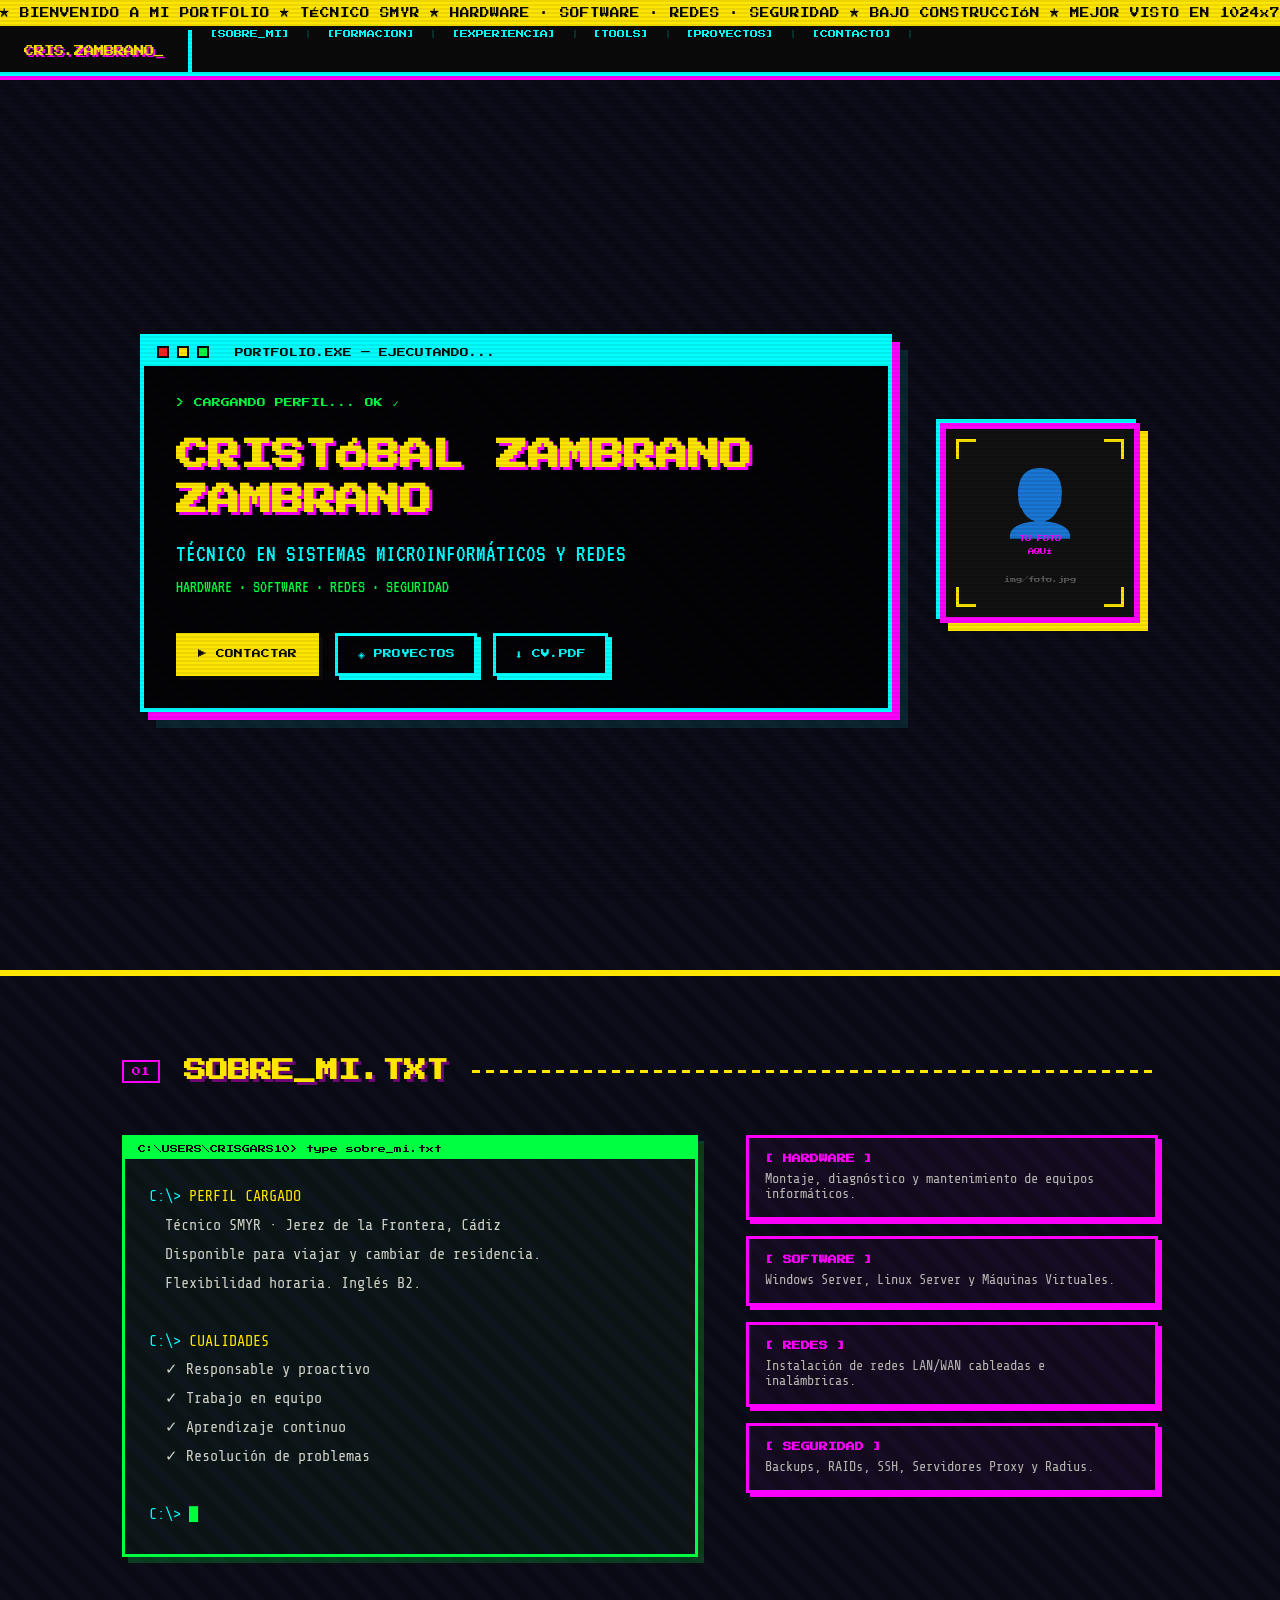
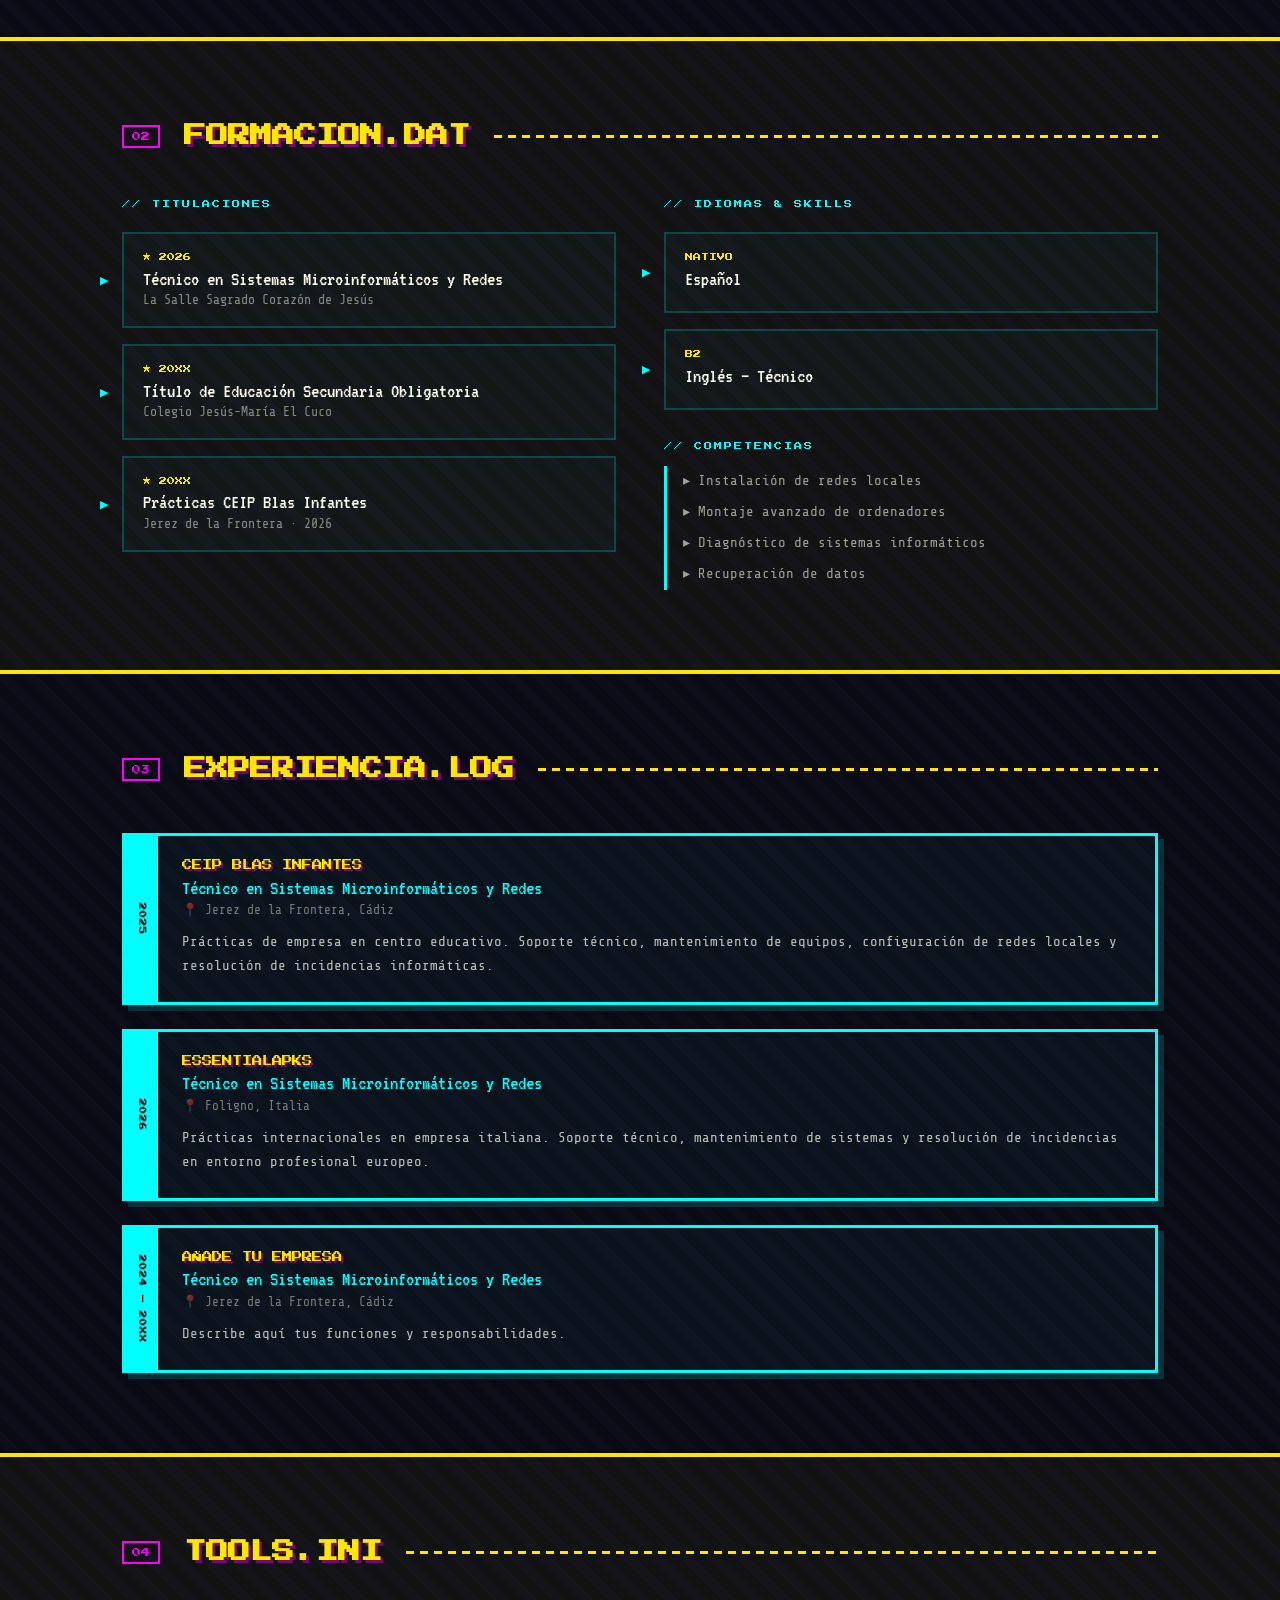
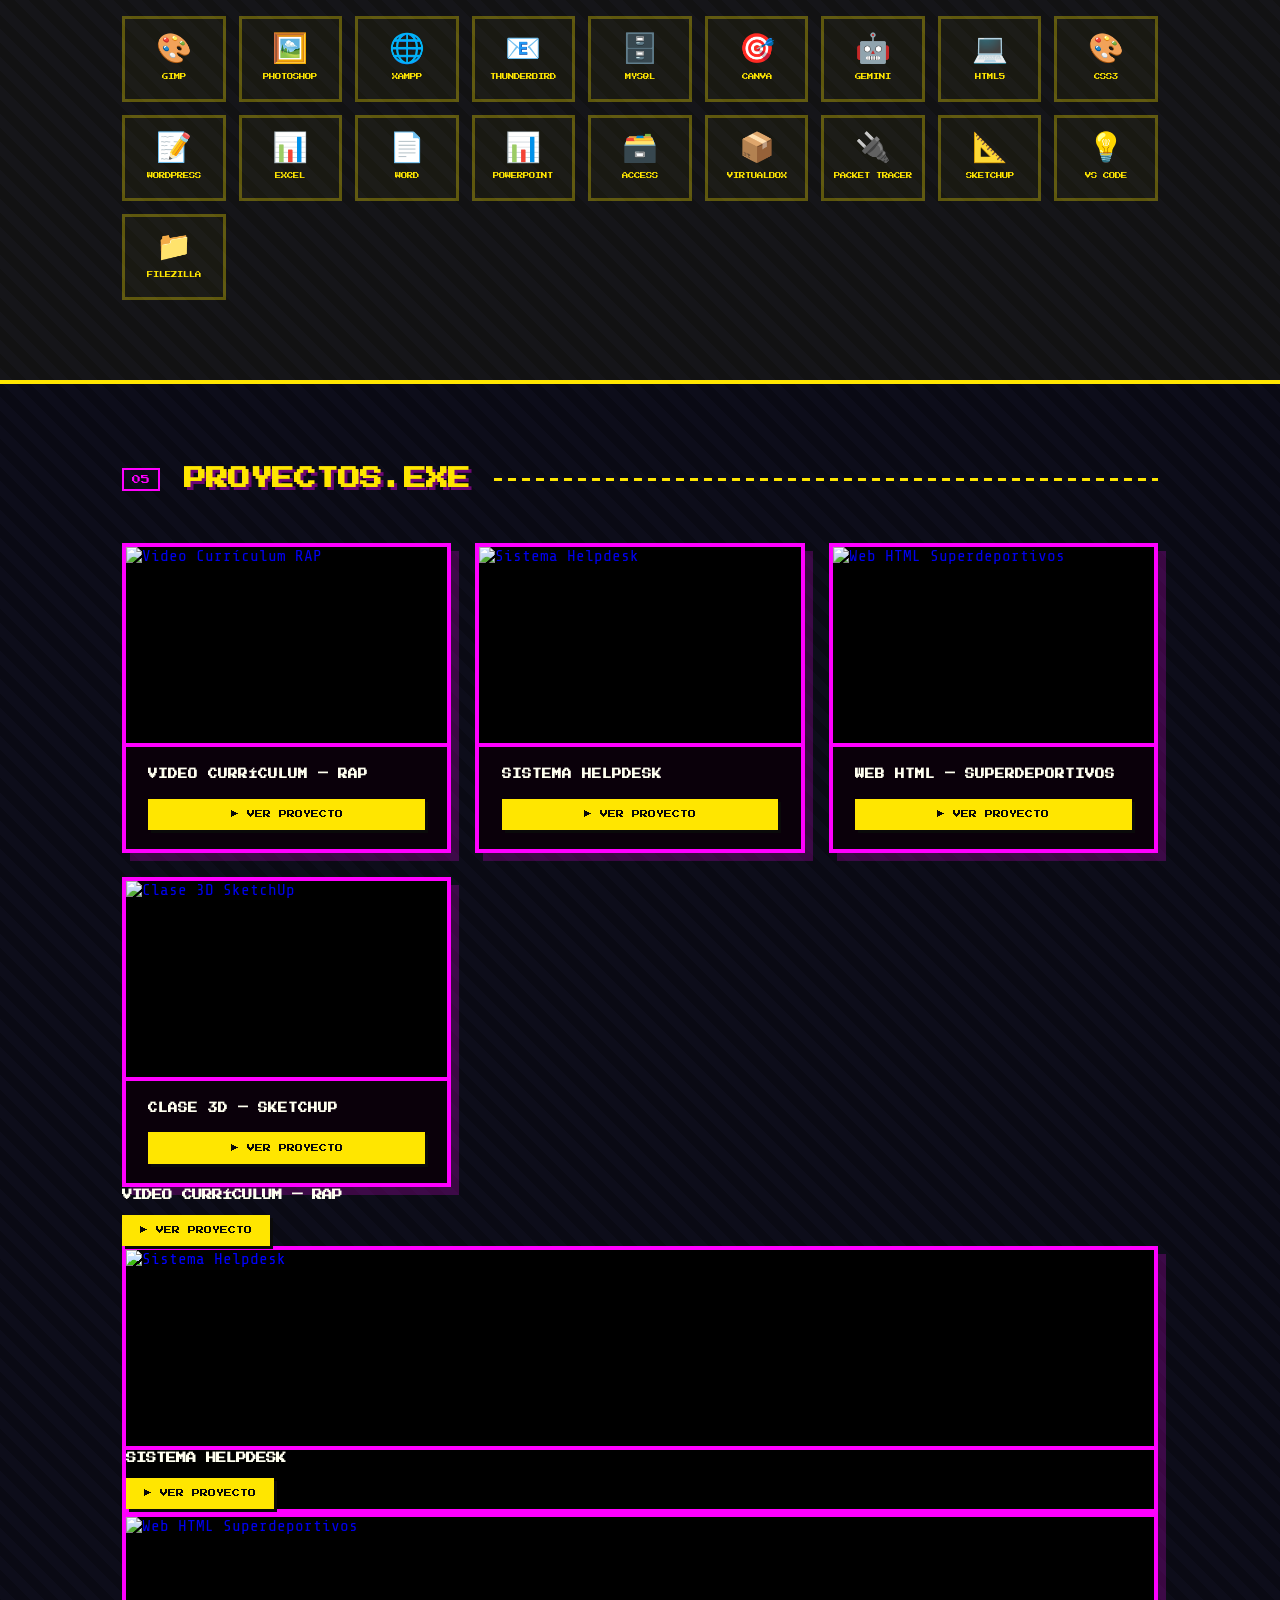
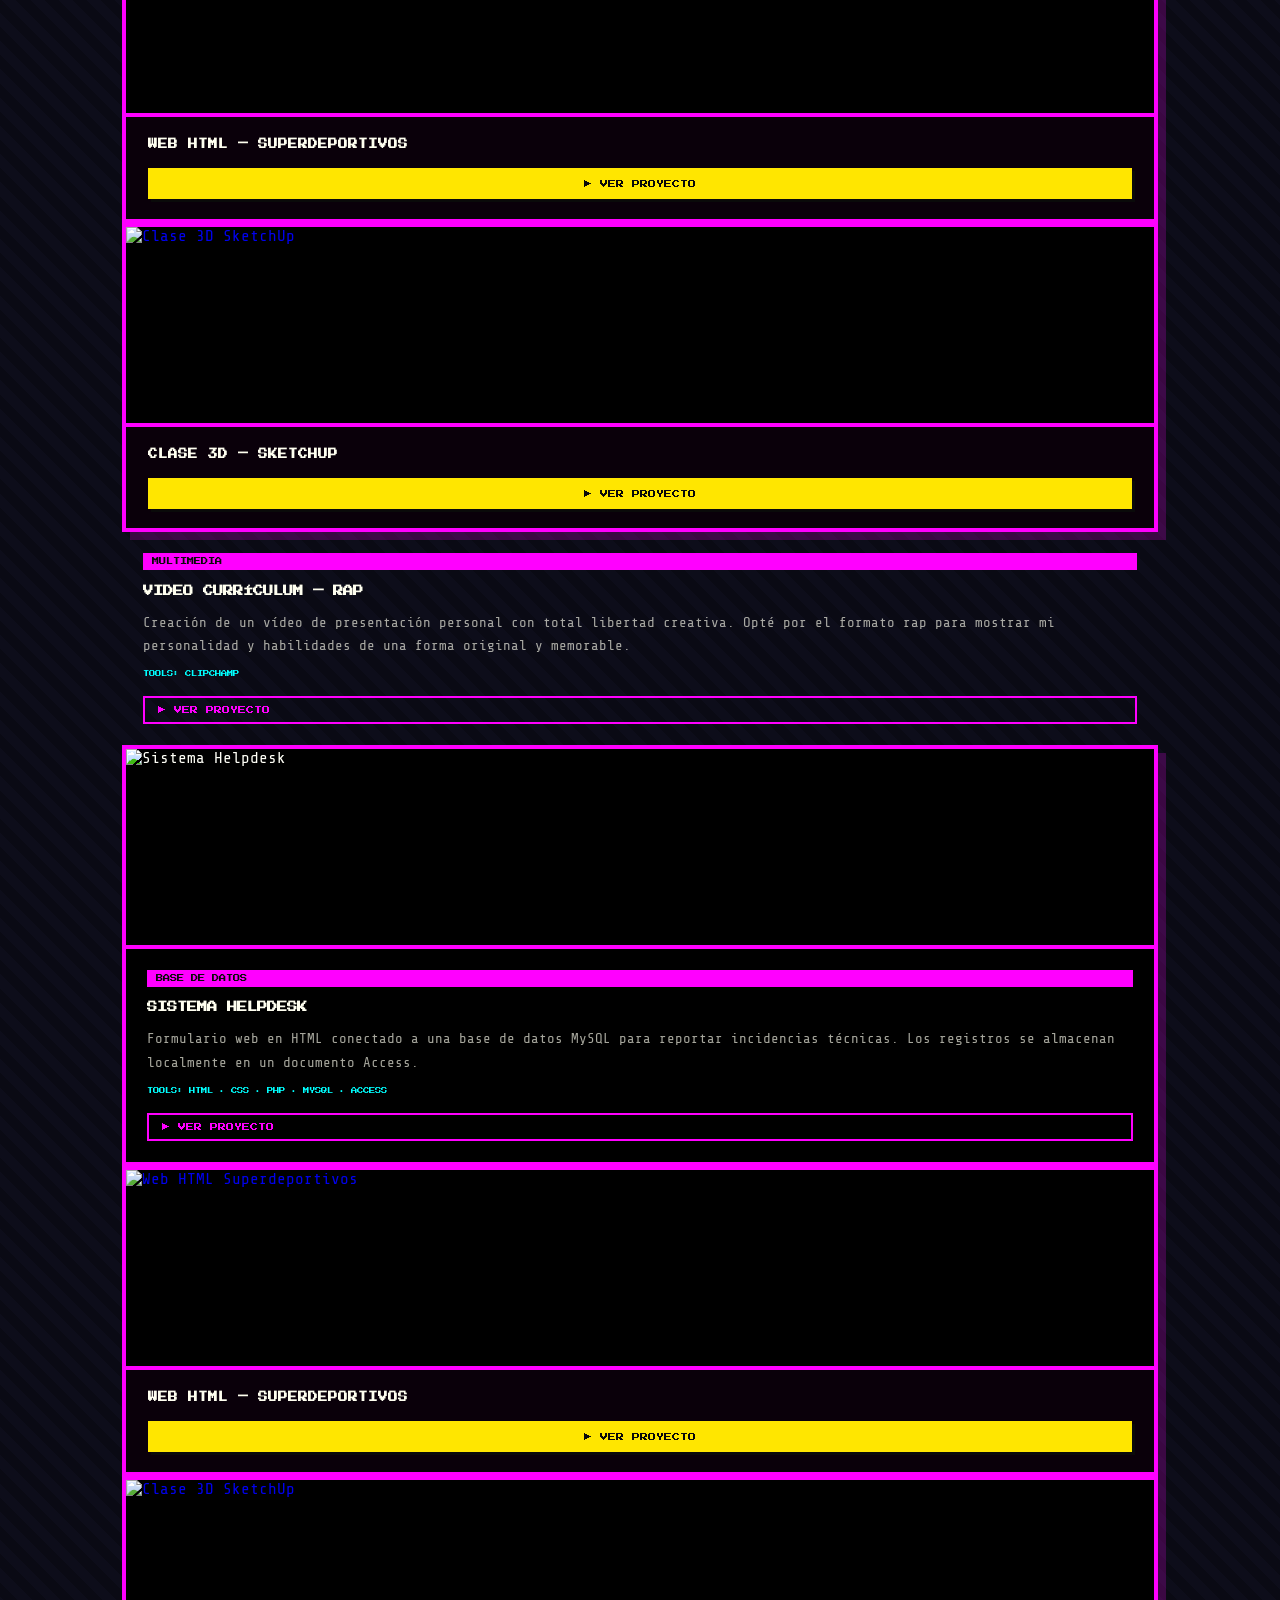
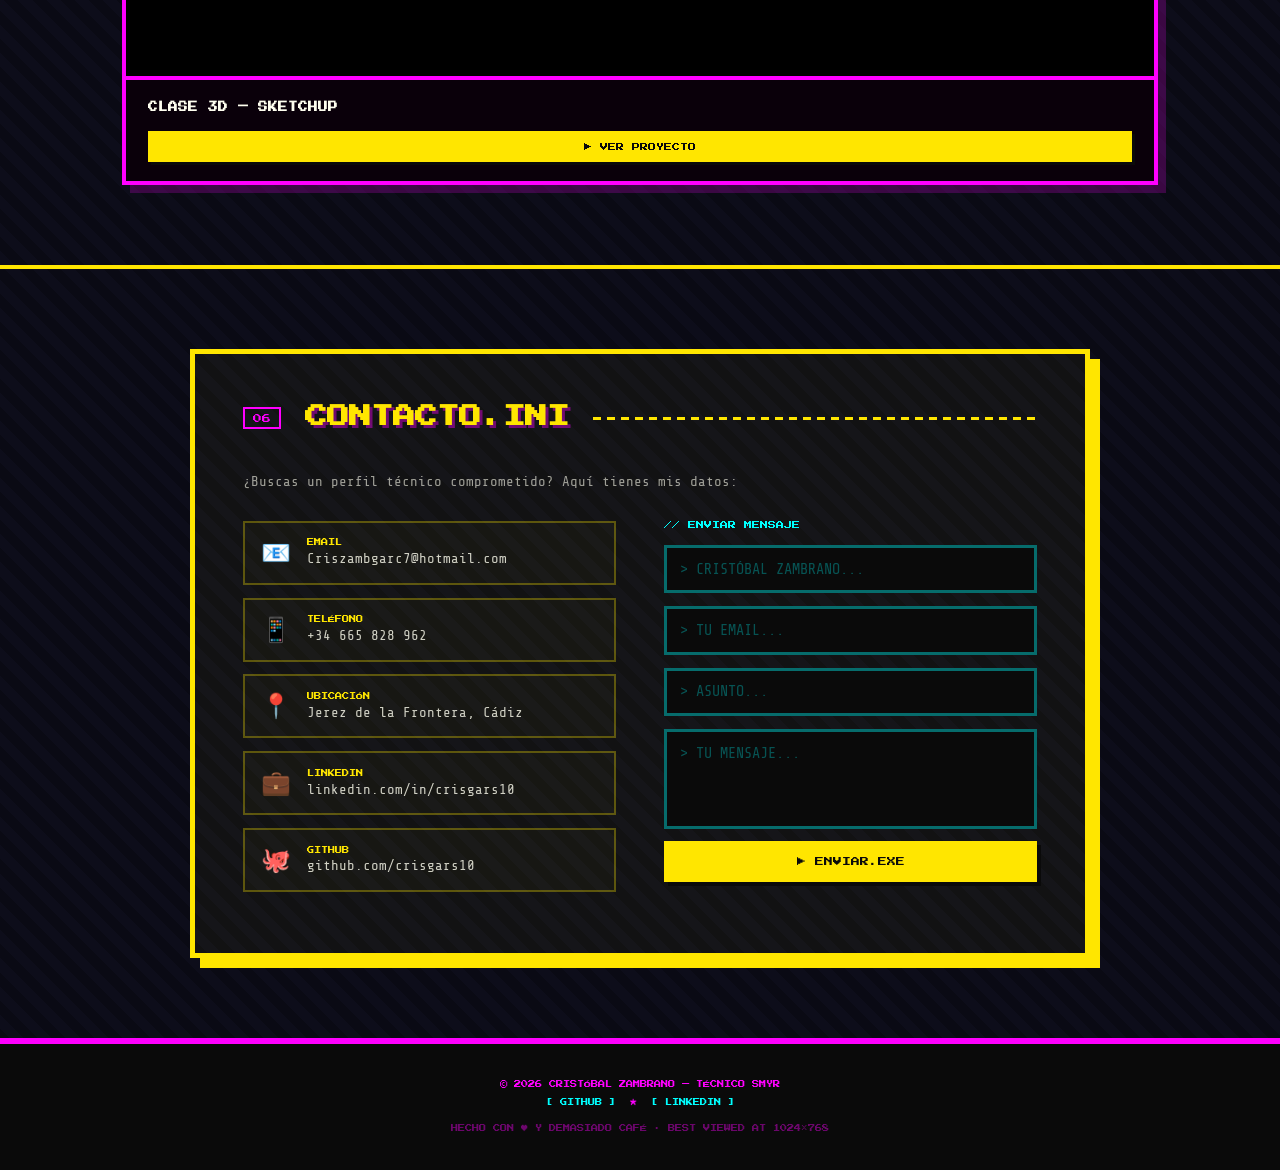
==== index.html @ 09b76170 "Add files via upload" ====
<!DOCTYPE html>
<html lang="es">
<head>
<meta charset="UTF-8">
<meta name="viewport" content="width=device-width, initial-scale=1.0">
<title>CRISTÓBAL ZAMBRANO — SMYR TÉCNICO</title>
<link href="https://fonts.googleapis.com/css2?family=Press+Start+2P&family=VT323&family=Share+Tech+Mono&display=swap" rel="stylesheet">
<link rel="stylesheet" href="style.css">
</head>
<body>

<div class="marquee-bar">
  <span class="marquee-inner">
    ★ BIENVENIDO A MI PORTFOLIO ★ TÉCNICO SMYR ★ HARDWARE · SOFTWARE · REDES · SEGURIDAD ★ BAJO CONSTRUCCIÓN ★ MEJOR VISTO EN 1024x768 ★ NETSCAPE NAVIGATOR 4.0 ★ VISITAS: 001337 ★&nbsp;&nbsp;&nbsp;&nbsp;&nbsp;
  </span>
</div>

<nav>
  <a href="#inicio" class="nav-logo">CRIS.ZAMBRANO_</a>
  <ul class="nav-links">
    <li><a href="#sobre-mi">[SOBRE_MI]</a></li>
    <li><a href="#formacion">[FORMACION]</a></li>
    <li><a href="#experiencia">[EXPERIENCIA]</a></li>
    <li><a href="#herramientas">[TOOLS]</a></li>
    <li><a href="#proyectos">[PROYECTOS]</a></li>
    <li><a href="#contacto">[CONTACTO]</a></li>
  </ul>
</nav>

<div id="inicio">
  <div class="hero-inner">
    <div class="hero-window">
      <div class="window-bar">
        <span class="win-dot red"></span><span class="win-dot yellow"></span><span class="win-dot green"></span>
        &nbsp; PORTFOLIO.EXE — EJECUTANDO...
      </div>
      <div class="window-body">
        <div class="hero-tag">&gt; CARGANDO PERFIL... OK ✓</div>
        <h1 class="hero-name">CRISTÓBAL ZAMBRANO<br>ZAMBRANO</h1>
        <p class="hero-title">TÉCNICO EN SISTEMAS MICROINFORMÁTICOS Y REDES<br><span style="color:var(--green);font-size:1.1rem;">HARDWARE · SOFTWARE · REDES · SEGURIDAD</span></p>
        <div class="hero-btns">
          <a href="#contacto" class="btn btn-yellow">▶ CONTACTAR</a>
          <a href="#proyectos" class="btn btn-cyan">◈ PROYECTOS</a>
          <a href="cv/curri.pdf" class="btn btn-cyan" target="_blank">⬇ CV.PDF</a>
        </div>
      </div>
    </div>
    <div class="hero-avatar">
      <div class="corner tl"></div><div class="corner tr"></div>
      <div class="corner bl"></div><div class="corner br"></div>
      <!-- Reemplaza con: <img src="img/tu-foto.jpg" style="width:100%;height:100%;object-fit:cover;"> -->
      <div class="avatar-pixel">👤</div>
      <div style="font-family:'Press Start 2P',monospace;font-size:0.4rem;color:var(--magenta);text-align:center;line-height:2;">TU FOTO<br>AQUÍ</div>
      <div class="avatar-hint">img/foto.jpg</div>
    </div>
  </div>
</div>

<!-- SOBRE MÍ -->
<section class="section" id="sobre-mi">
  <div class="section-header">
    <span class="section-num">01</span>
    <h2 class="section-title">SOBRE_MI.TXT</h2>
    <div class="section-line"></div>
  </div>
  <div class="sobre-grid">
    <div class="terminal-box">
      <div class="terminal-bar">C:\USERS\CRISGARS10&gt; type sobre_mi.txt</div>
      <div class="terminal-body">
        <span class="prompt">C:\&gt;</span> <span style="color:var(--yellow);">PERFIL CARGADO</span><br>
        <span class="output">Técnico SMYR · Jerez de la Frontera, Cádiz</span><br>
        <span class="output">Disponible para viajar y cambiar de residencia.</span><br>
        <span class="output">Flexibilidad horaria. Inglés B2.</span><br><br>
        <span class="prompt">C:\&gt;</span> <span style="color:var(--yellow);">CUALIDADES</span><br>
        <span class="output">✓ Responsable y proactivo</span><br>
        <span class="output">✓ Trabajo en equipo</span><br>
        <span class="output">✓ Aprendizaje continuo</span><br>
        <span class="output">✓ Resolución de problemas</span><br><br>
        <span class="prompt">C:\&gt;</span> <span class="blink">█</span>
      </div>
    </div>
    <div class="skill-boxes">
      <div class="skill-box"><h4>[ HARDWARE ]</h4><p>Montaje, diagnóstico y mantenimiento de equipos informáticos.</p></div>
      <div class="skill-box"><h4>[ SOFTWARE ]</h4><p>Windows Server, Linux Server y Máquinas Virtuales.</p></div>
      <div class="skill-box"><h4>[ REDES ]</h4><p>Instalación de redes LAN/WAN cableadas e inalámbricas.</p></div>
      <div class="skill-box"><h4>[ SEGURIDAD ]</h4><p>Backups, RAIDs, SSH, Servidores Proxy y Radius.</p></div>
    </div>
  </div>
</section>

<!-- FORMACIÓN -->
<div class="section-full" id="formacion">
  <section class="section">
    <div class="section-header">
      <span class="section-num">02</span>
      <h2 class="section-title">FORMACION.DAT</h2>
      <div class="section-line"></div>
    </div>
    <div class="form-grid">
      <div>
        <div style="font-family:'Press Start 2P',monospace;font-size:0.5rem;color:var(--cyan);margin-bottom:1.5rem;letter-spacing:2px;">// TITULACIONES</div>
        <ul class="retro-list">
          <li><div class="retro-year">★ 2026</div><div class="retro-name">Técnico en Sistemas Microinformáticos y Redes</div><div class="retro-sub">La Salle Sagrado Corazón de Jesús</div></li>
          <li><div class="retro-year">★ 20XX</div><div class="retro-name">Título de Educación Secundaria Obligatoria</div><div class="retro-sub">Colegio Jesús-María El Cuco</div></li>
          <li><div class="retro-year">★ 20XX</div><div class="retro-name">Prácticas CEIP Blas Infantes</div><div class="retro-sub">Jerez de la Frontera · 2026</div></li>
        </ul>
      </div>
      <div>
        <div style="font-family:'Press Start 2P',monospace;font-size:0.5rem;color:var(--cyan);margin-bottom:1.5rem;letter-spacing:2px;">// IDIOMAS & SKILLS</div>
        <ul class="retro-list">
          <li><div class="retro-year">NATIVO</div><div class="retro-name">Español</div></li>
          <li><div class="retro-year">B2</div><div class="retro-name">Inglés — Técnico</div></li>
        </ul>
        <div style="font-family:'Press Start 2P',monospace;font-size:0.5rem;color:var(--cyan);margin:2rem 0 1rem;letter-spacing:2px;">// COMPETENCIAS</div>
        <div style="font-size:0.88rem;color:rgba(255,255,240,0.6);line-height:2.2;border-left:3px solid var(--cyan);padding-left:1rem;">
          ▸ Instalación de redes locales<br>
          ▸ Montaje avanzado de ordenadores<br>
          ▸ Diagnóstico de sistemas informáticos<br>
          ▸ Recuperación de datos
        </div>
      </div>
    </div>
  </section>
</div>

<!-- EXPERIENCIA -->
<section class="section" id="experiencia">
  <div class="section-header">
    <span class="section-num">03</span>
    <h2 class="section-title">EXPERIENCIA.LOG</h2>
    <div class="section-line"></div>
  </div>
  <div class="exp-list">
    <div class="exp-card">
      <div class="exp-date-col">2025</div>
      <div class="exp-body">
        <div class="exp-company">CEIP BLAS INFANTES</div>
        <div class="exp-role">Técnico en Sistemas Microinformáticos y Redes</div>
        <div class="exp-loc">📍 Jerez de la Frontera, Cádiz</div>
        <div class="exp-desc">Prácticas de empresa en centro educativo. Soporte técnico, mantenimiento de equipos, configuración de redes locales y resolución de incidencias informáticas.</div>
      </div>
    </div>
    <div class="exp-card">
      <div class="exp-date-col">2026</div>
      <div class="exp-body">
        <div class="exp-company">ESSENTIALАРKS</div>
        <div class="exp-role">Técnico en Sistemas Microinformáticos y Redes</div>
        <div class="exp-loc">📍 Foligno, Italia</div>
        <div class="exp-desc">Prácticas internacionales en empresa italiana. Soporte técnico, mantenimiento de sistemas y resolución de incidencias en entorno profesional europeo.</div>
      </div>
    </div>
    <div class="exp-card">
      <div class="exp-date-col">2024 — 20XX</div>
      <div class="exp-body">
        <div class="exp-company">AÑADE TU EMPRESA</div>
        <div class="exp-role">Técnico en Sistemas Microinformáticos y Redes</div>
        <div class="exp-loc">📍 Jerez de la Frontera, Cádiz</div>
        <div class="exp-desc">Describe aquí tus funciones y responsabilidades.</div>
      </div>
    </div>
  </div>
</section>

<!-- HERRAMIENTAS -->
<div class="section-full" id="herramientas">
  <section class="section">
    <div class="section-header">
      <span class="section-num">04</span>
      <h2 class="section-title">TOOLS.INI</h2>
      <div class="section-line"></div>
    </div>
    <div class="tools-grid">
      <div class="tool-card"><div class="tool-icon">🎨</div><div class="tool-name">GIMP</div></div>
      <div class="tool-card"><div class="tool-icon">🖼️</div><div class="tool-name">PHOTOSHOP</div></div>
      <div class="tool-card"><div class="tool-icon">🌐</div><div class="tool-name">XAMPP</div></div>
      <div class="tool-card"><div class="tool-icon">📧</div><div class="tool-name">THUNDERBIRD</div></div>
      <div class="tool-card"><div class="tool-icon">🗄️</div><div class="tool-name">MYSQL</div></div>
      <div class="tool-card"><div class="tool-icon">🎯</div><div class="tool-name">CANVA</div></div>
      <div class="tool-card"><div class="tool-icon">🤖</div><div class="tool-name">GEMINI</div></div>
      <div class="tool-card"><div class="tool-icon">💻</div><div class="tool-name">HTML5</div></div>
      <div class="tool-card"><div class="tool-icon">🎨</div><div class="tool-name">CSS3</div></div>
      <div class="tool-card"><div class="tool-icon">📝</div><div class="tool-name">WORDPRESS</div></div>
      <div class="tool-card"><div class="tool-icon">📊</div><div class="tool-name">EXCEL</div></div>
      <div class="tool-card"><div class="tool-icon">📄</div><div class="tool-name">WORD</div></div>
      <div class="tool-card"><div class="tool-icon">📊</div><div class="tool-name">POWERPOINT</div></div>
      <div class="tool-card"><div class="tool-icon">🗃️</div><div class="tool-name">ACCESS</div></div>
      <div class="tool-card"><div class="tool-icon">📦</div><div class="tool-name">VIRTUALBOX</div></div>
      <div class="tool-card"><div class="tool-icon">🔌</div><div class="tool-name">PACKET TRACER</div></div>
      <div class="tool-card"><div class="tool-icon">📐</div><div class="tool-name">SKETCHUP</div></div>
      <div class="tool-card"><div class="tool-icon">💡</div><div class="tool-name">VS CODE</div></div>
      <div class="tool-card"><div class="tool-icon">📁</div><div class="tool-name">FILEZILLA</div></div>
    </div>
  </section>
</div>

<!-- PROYECTOS -->
<section class="section" id="proyectos">
  <div class="section-header">
    <span class="section-num">05</span>
    <h2 class="section-title">PROYECTOS.EXE</h2>
    <div class="section-line"></div>
  </div>
  <div class="projects-grid">

    <!-- PROYECTO 1: VIDEO CURRÍCULUM -->
    <a href="proyectos/videocurriculum.html" class="project-card-link">
      <div class="project-card">
        <div class="project-imgs">
          <img src="img/videocv1.png" alt="Video Currículum RAP">
        </div>
        <div class="project-card-body">
          <h3 class="project-title">VIDEO CURRÍCULUM — RAP</h3>
          <span class="project-link-btn">▶ VER PROYECTO</span>
        </div>
      </div>
    </a>

    <!-- PROYECTO 2: HELPDESK -->
    <a href="proyectos/helpdesk.html" class="project-card-link">
      <div class="project-card">
        <div class="project-imgs">
          <img src="img/helpdesk1.png" alt="Sistema Helpdesk">
        </div>
        <div class="project-card-body">
          <h3 class="project-title">SISTEMA HELPDESK</h3>
          <span class="project-link-btn">▶ VER PROYECTO</span>
        </div>
      </div>
    </a>


    <!-- PROYECTO 3: WEB HTML -->
    <a href="proyectos/web-html.html" class="project-card-link">
      <div class="project-card">
        <div class="project-imgs">
          <img src="img/superdeportivos.png" alt="Web HTML Superdeportivos">
        </div>
        <div class="project-card-body">
          <h3 class="project-title">WEB HTML — SUPERDEPORTIVOS</h3>
          <span class="project-link-btn">▶ VER PROYECTO</span>
        </div>
      </div>
    </a>


    <!-- PROYECTO 4: CLASE 3D -->
    <a href="proyectos/clase3d.html" class="project-card-link">
      <div class="project-card">
        <div class="project-imgs">
          <img src="img/clase3d.png" alt="Clase 3D SketchUp">
        </div>
        <div class="project-card-body">
          <h3 class="project-title">CLASE 3D — SKETCHUP</h3>
          <span class="project-link-btn">▶ VER PROYECTO</span>
        </div>
      </div>
    </a>

    <!-- AÑADE MÁS PROYECTOS COPIANDO UN BLOQUE DE ARRIBA -->

  </div>
        <div class="project-card-overlay">
          <h3 class="project-title">VIDEO CURRÍCULUM — RAP</h3>
          <span class="project-link-btn">▶ VER PROYECTO</span>
        </div>
      </div>
    </a>

    <!-- PROYECTO 2: HELPDESK -->
    <a href="proyectos/helpdesk.html" class="project-card-link">
      <div class="project-card">
        <div class="project-imgs" style="grid-template-columns:1fr;">
          <img src="img/helpdesk1.png" class="project-img" alt="Sistema Helpdesk">
        </div>
        <div class="project-card-overlay">
          <h3 class="project-title">SISTEMA HELPDESK</h3>
          <span class="project-link-btn">▶ VER PROYECTO</span>
        </div>
      </div>
    </a>


    <!-- PROYECTO 3: WEB HTML -->
    <a href="proyectos/web-html.html" class="project-card-link">
      <div class="project-card">
        <div class="project-imgs">
          <img src="img/superdeportivos.png" alt="Web HTML Superdeportivos">
        </div>
        <div class="project-card-body">
          <h3 class="project-title">WEB HTML — SUPERDEPORTIVOS</h3>
          <span class="project-link-btn">▶ VER PROYECTO</span>
        </div>
      </div>
    </a>


    <!-- PROYECTO 4: CLASE 3D -->
    <a href="proyectos/clase3d.html" class="project-card-link">
      <div class="project-card">
        <div class="project-imgs">
          <img src="img/clase3d.png" alt="Clase 3D SketchUp">
        </div>
        <div class="project-card-body">
          <h3 class="project-title">CLASE 3D — SKETCHUP</h3>
          <span class="project-link-btn">▶ VER PROYECTO</span>
        </div>
      </div>
    </a>

    <!-- AÑADE MÁS PROYECTOS COPIANDO UN BLOQUE DE ARRIBA -->

  </div>
      <div class="project-body">
        <span class="project-tag">MULTIMEDIA</span>
        <h3 class="project-title">VIDEO CURRÍCULUM — RAP</h3>
        <p class="project-desc">Creación de un vídeo de presentación personal con total libertad creativa. Opté por el formato rap para mostrar mi personalidad y habilidades de una forma original y memorable.</p>
        <div style="margin-top:0.8rem; font-family:'Press Start 2P',monospace; font-size:0.4rem; color:var(--cyan);">
          TOOLS: CLIPCHAMP
        </div>
        <a href="proyectos/videocurriculum.html" class="project-link">▶ VER PROYECTO</a>
      </div>
    </div>

    <!-- PROYECTO 2: HELPDESK -->
    <div class="project-card">
      <div class="project-imgs" style="grid-template-columns:1fr;">
        <img src="img/helpdesk1.png" class="project-img" alt="Sistema Helpdesk">
      </div>
      <div class="project-body">
        <span class="project-tag">BASE DE DATOS</span>
        <h3 class="project-title">SISTEMA HELPDESK</h3>
        <p class="project-desc">Formulario web en HTML conectado a una base de datos MySQL para reportar incidencias técnicas. Los registros se almacenan localmente en un documento Access.</p>
        <div style="margin-top:0.8rem; font-family:'Press Start 2P',monospace; font-size:0.4rem; color:var(--cyan);">
          TOOLS: HTML · CSS · PHP · MYSQL · ACCESS
        </div>
        <a href="proyectos/helpdesk.html" class="project-link">▶ VER PROYECTO</a>
      </div>
    </div>


    <!-- PROYECTO 3: WEB HTML -->
    <a href="proyectos/web-html.html" class="project-card-link">
      <div class="project-card">
        <div class="project-imgs">
          <img src="img/superdeportivos.png" alt="Web HTML Superdeportivos">
        </div>
        <div class="project-card-body">
          <h3 class="project-title">WEB HTML — SUPERDEPORTIVOS</h3>
          <span class="project-link-btn">▶ VER PROYECTO</span>
        </div>
      </div>
    </a>


    <!-- PROYECTO 4: CLASE 3D -->
    <a href="proyectos/clase3d.html" class="project-card-link">
      <div class="project-card">
        <div class="project-imgs">
          <img src="img/clase3d.png" alt="Clase 3D SketchUp">
        </div>
        <div class="project-card-body">
          <h3 class="project-title">CLASE 3D — SKETCHUP</h3>
          <span class="project-link-btn">▶ VER PROYECTO</span>
        </div>
      </div>
    </a>

    <!-- AÑADE MÁS PROYECTOS COPIANDO UN BLOQUE DE ARRIBA -->

  </div>
</section>

<!-- CONTACTO -->
<div style="padding:5rem 2rem;border-top:4px solid var(--yellow);" id="contacto">
  <div class="contact-section">
    <div class="section-header" style="margin-bottom:2.5rem;">
      <span class="section-num">06</span>
      <h2 class="section-title">CONTACTO.INI</h2>
      <div class="section-line"></div>
    </div>
    <p style="font-size:0.88rem;color:rgba(255,255,240,0.6);margin-bottom:2rem;">¿Buscas un perfil técnico comprometido? Aquí tienes mis datos:</p>
    <div class="contact-grid">
      <div>
        <a href="mailto:Criszambgarc7@hotmail.com" class="contact-item"><span class="contact-icon">📧</span><div><div class="contact-label">EMAIL</div><div class="contact-value">Criszambgarc7@hotmail.com</div></div></a>
        <a href="tel:+34000000000" class="contact-item"><span class="contact-icon">📱</span><div><div class="contact-label">TELÉFONO</div><div class="contact-value">+34 665 828 962</div></div></a>
        <div class="contact-item"><span class="contact-icon">📍</span><div><div class="contact-label">UBICACIÓN</div><div class="contact-value">Jerez de la Frontera, Cádiz</div></div></div>
        <a href="https://linkedin.com/in/crisgars10" class="contact-item" target="_blank"><span class="contact-icon">💼</span><div><div class="contact-label">LINKEDIN</div><div class="contact-value">linkedin.com/in/crisgars10</div></div></a>
        <a href="https://github.com/crisgars10" class="contact-item" target="_blank"><span class="contact-icon">🐙</span><div><div class="contact-label">GITHUB</div><div class="contact-value">github.com/crisgars10</div></div></a>
      </div>
      <div>
        <div style="font-family:'Press Start 2P',monospace;font-size:0.5rem;color:var(--cyan);margin-bottom:1rem;">// ENVIAR MENSAJE</div>
        <div class="retro-form">
          <input type="text" placeholder="> CRISTÓBAL ZAMBRANO...">
          <input type="email" placeholder="> TU EMAIL...">
          <input type="text" placeholder="> ASUNTO...">
          <textarea rows="4" placeholder="> TU MENSAJE..."></textarea>
          <button class="btn btn-yellow" style="width:100%;text-align:center;">▶ ENVIAR.EXE</button>
        </div>
      </div>
    </div>
  </div>
</div>

<footer>
  <p>© 2026 CRISTÓBAL ZAMBRANO — TÉCNICO SMYR</p>
  <p><a href="https://github.com/crisgars10">[ GITHUB ]</a> &nbsp;★&nbsp; <a href="https://linkedin.com/in/crisgars10">[ LINKEDIN ]</a></p>
  <p style="color:rgba(255,0,255,0.4);margin-top:0.5rem;">HECHO CON ♥ Y DEMASIADO CAFÉ · BEST VIEWED AT 1024×768</p>
</footer>

</body>
</html>
---- style.css ----
:root {
    --yellow: #FFE600;
    --cyan: #00FFFF;
    --magenta: #FF00FF;
    --green: #00FF41;
    --red: #FF2020;
    --black: #0a0a0a;
    --white: #FFFFF0;
    --bg: #0a0a0a;
    --tile: repeating-linear-gradient(
      45deg,
      #0d0d1a 0px, #0d0d1a 10px,
      #0a0a14 10px, #0a0a14 20px
    );
  }

  * { box-sizing: border-box; margin: 0; padding: 0; }
  html { scroll-behavior: smooth; }

  body {
    font-family: 'Share Tech Mono', monospace;
    background: var(--bg);
    background-image: var(--tile);
    color: var(--white);
    overflow-x: hidden;
    cursor: crosshair;
  }

  body::before {
    content: '';
    position: fixed; inset: 0; z-index: 9999;
    pointer-events: none;
    background: repeating-linear-gradient(
      0deg, transparent, transparent 2px,
      rgba(0,0,0,0.08) 2px, rgba(0,0,0,0.08) 4px
    );
  }

  /* MARQUEE */
  .marquee-bar {
    background: var(--yellow); color: var(--black);
    font-family: 'Press Start 2P', monospace; font-size: 0.6rem;
    padding: 0.5rem 0; overflow: hidden; white-space: nowrap;
    border-bottom: 4px solid var(--black);
  }
  .marquee-inner { display: inline-block; animation: marquee 20s linear infinite; }
  @keyframes marquee { from { transform: translateX(100vw); } to { transform: translateX(-100%); } }

  /* NAV */
  nav {
    position: sticky; top: 0; z-index: 100;
    background: var(--black);
    border-bottom: 4px solid var(--cyan);
    display: flex; align-items: stretch;
    box-shadow: 0 4px 0 var(--magenta);
  }
  .nav-logo {
    font-family: 'Press Start 2P', monospace; font-size: 0.65rem;
    color: var(--yellow); padding: 1rem 1.5rem;
    border-right: 4px solid var(--cyan);
    text-decoration: none; display: flex; align-items: center;
    text-shadow: 2px 2px var(--magenta); white-space: nowrap;
  }
  .nav-links { display: flex; list-style: none; overflow-x: auto; }
  .nav-links a {
    display: flex; align-items: center;
    padding: 0 1.1rem; color: var(--cyan); text-decoration: none;
    font-family: 'Press Start 2P', monospace; font-size: 0.5rem;
    border-right: 2px solid rgba(0,255,255,0.15);
    transition: background 0.1s, color 0.1s; white-space: nowrap;
  }
  .nav-links a:hover { background: var(--cyan); color: var(--black); }

  /* HERO */
  #inicio {
    min-height: 100vh; display: flex; align-items: center; justify-content: center;
    padding: 4rem 2rem; position: relative; overflow: hidden;
    border-bottom: 6px solid var(--yellow);
  }
  .hero-inner {
    max-width: 1000px; width: 100%;
    display: grid; grid-template-columns: 1fr auto;
    gap: 3rem; align-items: center;
  }
  .hero-window {
    border: 4px solid var(--cyan);
    box-shadow: 8px 8px 0 var(--magenta), 16px 16px 0 rgba(0,255,255,0.1);
    background: rgba(0,0,0,0.7);
  }
  .window-bar {
    background: var(--cyan); color: var(--black);
    font-family: 'Press Start 2P', monospace; font-size: 0.55rem;
    padding: 0.5rem 0.8rem; display: flex; align-items: center; gap: 0.5rem;
  }
  .win-dot { width: 12px; height: 12px; border: 2px solid var(--black); display: inline-block; }
  .win-dot.red { background: var(--red); }
  .win-dot.yellow { background: var(--yellow); }
  .win-dot.green { background: var(--green); }
  .window-body { padding: 2rem; }
  .blink { animation: blink 1s step-end infinite; }
  @keyframes blink { 50% { opacity: 0; } }

  .hero-tag { font-family: 'Press Start 2P', monospace; font-size: 0.55rem; color: var(--green); margin-bottom: 1.5rem; }
  .hero-name {
    font-family: 'Press Start 2P', monospace;
    font-size: clamp(1.2rem, 3vw, 2rem); line-height: 1.4;
    color: var(--yellow); text-shadow: 3px 3px var(--magenta);
    margin-bottom: 1rem;
  }
  .hero-title { font-family: 'VT323', monospace; font-size: 1.5rem; color: var(--cyan); margin-bottom: 2rem; line-height: 1.3; }
  .hero-btns { display: flex; gap: 1rem; flex-wrap: wrap; }

  .btn {
    font-family: 'Press Start 2P', monospace; font-size: 0.55rem;
    padding: 0.8rem 1.2rem; border: 3px solid; cursor: pointer;
    text-decoration: none; display: inline-block;
    transition: transform 0.1s, box-shadow 0.1s; text-transform: uppercase;
  }
  .btn:active { transform: translate(3px,3px); box-shadow: none !important; }
  .btn-yellow {
    background: var(--yellow); color: var(--black); border-color: var(--yellow);
    box-shadow: 4px 4px 0 var(--black);
  }
  .btn-yellow:hover { box-shadow: 6px 6px 0 var(--black); transform: translate(-2px,-2px); }
  .btn-cyan {
    background: transparent; color: var(--cyan); border-color: var(--cyan);
    box-shadow: 4px 4px 0 var(--cyan);
  }
  .btn-cyan:hover { box-shadow: 6px 6px 0 var(--cyan); transform: translate(-2px,-2px); }

  .hero-avatar {
    width: 200px; height: 200px;
    border: 6px solid var(--magenta);
    box-shadow: 8px 8px 0 var(--yellow), -4px -4px 0 var(--cyan);
    background: #111;
    display: flex; align-items: center; justify-content: center;
    flex-direction: column; gap: 0.5rem;
    font-family: 'Press Start 2P', monospace; font-size: 0.5rem;
    color: var(--magenta); text-align: center; line-height: 1.6;
    flex-shrink: 0; position: relative; overflow: hidden;
  }
  .avatar-pixel { font-size: 4rem; line-height: 1; }
  .avatar-hint { font-size: 0.4rem; color: rgba(255,255,255,0.3); margin-top: 0.5rem; }
  .corner { position: absolute; width: 20px; height: 20px; border-color: var(--yellow); border-style: solid; }
  .corner.tl { top: 10px; left: 10px; border-width: 3px 0 0 3px; }
  .corner.tr { top: 10px; right: 10px; border-width: 3px 3px 0 0; }
  .corner.bl { bottom: 10px; left: 10px; border-width: 0 0 3px 3px; }
  .corner.br { bottom: 10px; right: 10px; border-width: 0 3px 3px 0; }

  /* SECCIONES */
  .section { padding: 5rem 2rem; max-width: 1100px; margin: 0 auto; }
  .section-full { padding: 5rem 0; border-top: 4px solid var(--yellow); border-bottom: 4px solid var(--yellow); background: rgba(255,230,0,0.03); }
  .section-full .section { padding-top: 0; padding-bottom: 0; }

  .section-header { display: flex; align-items: center; gap: 1.5rem; margin-bottom: 3rem; }
  .section-num { font-family: 'Press Start 2P', monospace; font-size: 0.55rem; color: var(--magenta); border: 2px solid var(--magenta); padding: 0.3rem 0.5rem; white-space: nowrap; }
  .section-title { font-family: 'Press Start 2P', monospace; font-size: clamp(0.9rem, 2.5vw, 1.4rem); color: var(--yellow); text-shadow: 3px 3px 0 rgba(255,0,255,0.4); line-height: 1.4; }
  .section-line { flex: 1; height: 3px; background: repeating-linear-gradient(90deg, var(--yellow) 0, var(--yellow) 8px, transparent 8px, transparent 14px); }

  /* SOBRE MÍ */
  .sobre-grid { display: grid; grid-template-columns: 1.4fr 1fr; gap: 3rem; }
  .terminal-box { border: 3px solid var(--green); background: rgba(0,255,65,0.04); box-shadow: 6px 6px 0 rgba(0,255,65,0.2); }
  .terminal-bar { background: var(--green); color: var(--black); font-family: 'Press Start 2P', monospace; font-size: 0.5rem; padding: 0.4rem 0.8rem; }
  .terminal-body { padding: 1.5rem; font-family: 'Share Tech Mono', monospace; font-size: 0.95rem; color: var(--green); line-height: 1.9; }
  .terminal-body .prompt { color: var(--cyan); }
  .terminal-body .output { color: rgba(255,255,240,0.8); margin-left: 1rem; }

  .skill-boxes { display: flex; flex-direction: column; gap: 1rem; }
  .skill-box { border: 3px solid var(--magenta); padding: 1rem; box-shadow: 4px 4px 0 var(--magenta); background: rgba(255,0,255,0.04); transition: transform 0.1s; }
  .skill-box:hover { transform: translate(-3px,-3px); }
  .skill-box h4 { font-family: 'Press Start 2P', monospace; font-size: 0.55rem; color: var(--magenta); margin-bottom: 0.5rem; }
  .skill-box p { font-size: 0.85rem; color: rgba(255,255,240,0.7); }

  /* FORMACIÓN */
  .form-grid { display: grid; grid-template-columns: 1fr 1fr; gap: 3rem; }
  .retro-list { list-style: none; }
  .retro-list li { border: 2px solid rgba(0,255,255,0.2); padding: 1.2rem; margin-bottom: 1rem; position: relative; background: rgba(0,255,255,0.02); transition: border-color 0.2s; }
  .retro-list li:hover { border-color: var(--cyan); }
  .retro-list li::before { content: '▶'; position: absolute; left: -1.5rem; top: 50%; transform: translateY(-50%); color: var(--cyan); font-size: 0.7rem; }
  .retro-year { font-family: 'Press Start 2P', monospace; font-size: 0.5rem; color: var(--yellow); margin-bottom: 0.4rem; }
  .retro-name { font-family: 'VT323', monospace; font-size: 1.3rem; color: var(--white); margin-bottom: 0.2rem; }
  .retro-sub { font-size: 0.82rem; color: rgba(255,255,240,0.5); }

  /* EXPERIENCIA */
  .exp-list { display: flex; flex-direction: column; gap: 1.5rem; }
  .exp-card { border: 3px solid var(--cyan); background: rgba(0,255,255,0.03); box-shadow: 6px 6px 0 rgba(0,255,255,0.15); display: grid; grid-template-columns: auto 1fr; transition: transform 0.1s; }
  .exp-card:hover { transform: translate(-4px,-4px); box-shadow: 10px 10px 0 rgba(0,255,255,0.15); }
  .exp-date-col { background: var(--cyan); color: var(--black); padding: 1.2rem 0.8rem; writing-mode: vertical-rl; font-family: 'Press Start 2P', monospace; font-size: 0.45rem; font-weight: bold; display: flex; align-items: center; justify-content: center; letter-spacing: 1px; }
  .exp-body { padding: 1.5rem; }
  .exp-company { font-family: 'Press Start 2P', monospace; font-size: 0.65rem; color: var(--yellow); margin-bottom: 0.4rem; text-shadow: 2px 2px 0 rgba(255,0,255,0.4); }
  .exp-role { font-family: 'VT323', monospace; font-size: 1.3rem; color: var(--cyan); margin-bottom: 0.3rem; }
  .exp-loc { font-size: 0.8rem; color: rgba(255,255,240,0.45); margin-bottom: 0.8rem; }
  .exp-desc { font-size: 0.88rem; color: rgba(255,255,240,0.75); line-height: 1.7; }

  /* HERRAMIENTAS */
  .tools-grid { display: grid; grid-template-columns: repeat(auto-fill, minmax(100px, 1fr)); gap: 0.8rem; }
  .tool-card { border: 3px solid rgba(255,230,0,0.3); padding: 1rem 0.5rem; display: flex; flex-direction: column; align-items: center; gap: 0.6rem; text-align: center; background: rgba(255,230,0,0.03); transition: all 0.1s; cursor: default; }
  .tool-card:hover { border-color: var(--yellow); background: rgba(255,230,0,0.08); transform: translate(-2px,-2px); box-shadow: 4px 4px 0 var(--yellow); }
  .tool-icon { font-size: 1.8rem; line-height: 1; }
  .tool-name { font-family: 'Press Start 2P', monospace; font-size: 0.4rem; color: var(--yellow); line-height: 1.5; }

  /* PROYECTOS */
  .projects-grid { display: grid; grid-template-columns: repeat(auto-fill, minmax(300px, 1fr)); gap: 1.5rem; }
  .project-card { border: 4px solid var(--magenta); background: rgba(255,0,255,0.03); box-shadow: 8px 8px 0 rgba(255,0,255,0.2); display: flex; flex-direction: column; transition: all 0.15s; }
  .project-card:hover { transform: translate(-5px,-5px); box-shadow: 13px 13px 0 rgba(255,0,255,0.25); }
  .project-imgs { display: grid; grid-template-columns: 1fr 1fr; height: 140px; border-bottom: 4px solid var(--magenta); overflow: hidden; }
  .project-img { width: 100%; height: 100%; object-fit: cover; image-rendering: pixelated; filter: saturate(1.3) contrast(1.1); transition: transform 0.3s; }
  .project-card:hover .project-img { transform: scale(1.08); }
  .project-img-placeholder { width: 100%; height: 100%; background: repeating-linear-gradient(-45deg, #1a001a 0, #1a001a 10px, #200020 10px, #200020 20px); display: flex; align-items: center; justify-content: center; font-size: 2.5rem; border-right: 2px solid var(--magenta); }
  .project-img-placeholder:last-child { border-right: none; }
  .project-body { padding: 1.3rem; flex: 1; display: flex; flex-direction: column; }
  .project-tag { font-family: 'Press Start 2P', monospace; font-size: 0.45rem; background: var(--magenta); color: var(--black); display: inline-block; padding: 0.3rem 0.6rem; margin-bottom: 0.8rem; }
  .project-title { font-family: 'Press Start 2P', monospace; font-size: 0.65rem; color: var(--white); margin-bottom: 0.7rem; line-height: 1.6; }
  .project-desc { font-size: 0.88rem; color: rgba(255,255,240,0.65); line-height: 1.7; flex: 1; }
  .project-link { display: inline-flex; align-items: center; gap: 0.5rem; margin-top: 1.2rem; font-family: 'Press Start 2P', monospace; font-size: 0.5rem; color: var(--magenta); text-decoration: none; border: 2px solid var(--magenta); padding: 0.5rem 0.8rem; transition: all 0.1s; }
  .project-link:hover { background: var(--magenta); color: var(--black); }

  /* CONTACTO */
  .contact-section { border: 5px solid var(--yellow); background: rgba(255,230,0,0.03); box-shadow: 10px 10px 0 var(--yellow); padding: 3rem; max-width: 900px; margin: 0 auto; }
  .contact-grid { display: grid; grid-template-columns: 1fr 1fr; gap: 3rem; }
  .contact-item { display: flex; align-items: center; gap: 1rem; border: 2px solid rgba(255,230,0,0.3); padding: 1rem; margin-bottom: 0.8rem; text-decoration: none; color: var(--white); transition: all 0.1s; background: rgba(255,230,0,0.02); }
  .contact-item:hover { border-color: var(--yellow); background: rgba(255,230,0,0.06); transform: translate(-3px,-3px); box-shadow: 5px 5px 0 rgba(255,230,0,0.3); }
  .contact-icon { font-size: 1.5rem; flex-shrink: 0; }
  .contact-label { font-family: 'Press Start 2P', monospace; font-size: 0.45rem; color: var(--yellow); margin-bottom: 0.3rem; }
  .contact-value { font-size: 0.88rem; color: rgba(255,255,240,0.8); }

  .retro-form { display: flex; flex-direction: column; gap: 0.8rem; }
  .retro-form input, .retro-form textarea { width: 100%; background: var(--black); border: 3px solid rgba(0,255,255,0.4); color: var(--cyan); font-family: 'Share Tech Mono', monospace; font-size: 0.95rem; padding: 0.8rem; outline: none; resize: none; transition: border-color 0.2s; }
  .retro-form input:focus, .retro-form textarea:focus { border-color: var(--cyan); }
  .retro-form input::placeholder, .retro-form textarea::placeholder { color: rgba(0,255,255,0.3); }

  /* FOOTER */
  footer { text-align: center; padding: 2rem; border-top: 6px solid var(--magenta); background: var(--black); font-family: 'Press Start 2P', monospace; font-size: 0.45rem; color: var(--magenta); line-height: 2.5; }
  footer a { color: var(--cyan); text-decoration: none; }
  footer a:hover { color: var(--yellow); }

  @media (max-width: 800px) {
    .hero-inner, .sobre-grid, .form-grid, .contact-grid { grid-template-columns: 1fr; }
    .hero-avatar { width: 140px; height: 140px; align-self: center; }
    .exp-card { grid-template-columns: 1fr; }
    .exp-date-col { writing-mode: horizontal-tb; padding: 0.6rem 1rem; }
    .nav-logo { font-size: 0.5rem; }
    .section { padding: 3rem 1.2rem; }
    .contact-section { padding: 2rem 1.2rem; box-shadow: 5px 5px 0 var(--yellow); }
  }
  /* ── TARJETAS PROYECTO ESTILO RAYMOND ── */
  .project-card-link {
    text-decoration: none; display: block;
  }
  .project-card {
    border: 4px solid var(--magenta);
    background: #000;
    box-shadow: 8px 8px 0 rgba(255,0,255,0.2);
    transition: all 0.2s;
    display: flex; flex-direction: column;
  }
  .project-card:hover {
    transform: translate(-4px,-4px);
    box-shadow: 12px 12px 0 rgba(255,0,255,0.3);
  }
  .project-card .project-imgs {
    height: 200px; border-bottom: 4px solid var(--magenta);
    overflow: hidden; position: relative;
  }
  .project-card .project-imgs img {
    position: absolute; top: 0; left: 0;
    width: 100%; height: 100%;
    object-fit: cover; object-position: center top;
    display: block;
  }
  .project-card-body {
    padding: 1.2rem 1.4rem;
    display: flex; flex-direction: column; gap: 1rem;
    background: rgba(255,0,255,0.04);
  }
  .project-card-body .project-title {
    font-family: 'Press Start 2P', monospace;
    font-size: 0.6rem; color: var(--white);
    line-height: 1.7; margin: 0;
  }
  .project-link-btn {
    display: inline-block;
    font-family: 'Press Start 2P', monospace;
    font-size: 0.5rem; color: var(--black);
    background: var(--yellow);
    border: 2px solid var(--yellow);
    padding: 0.6rem 1rem;
    box-shadow: 3px 3px 0 var(--black);
    text-align: center;
    transition: all 0.15s;
  }
  .project-card:hover .project-link-btn {
    box-shadow: 5px 5px 0 var(--black);
    transform: translate(-2px,-2px);
  }
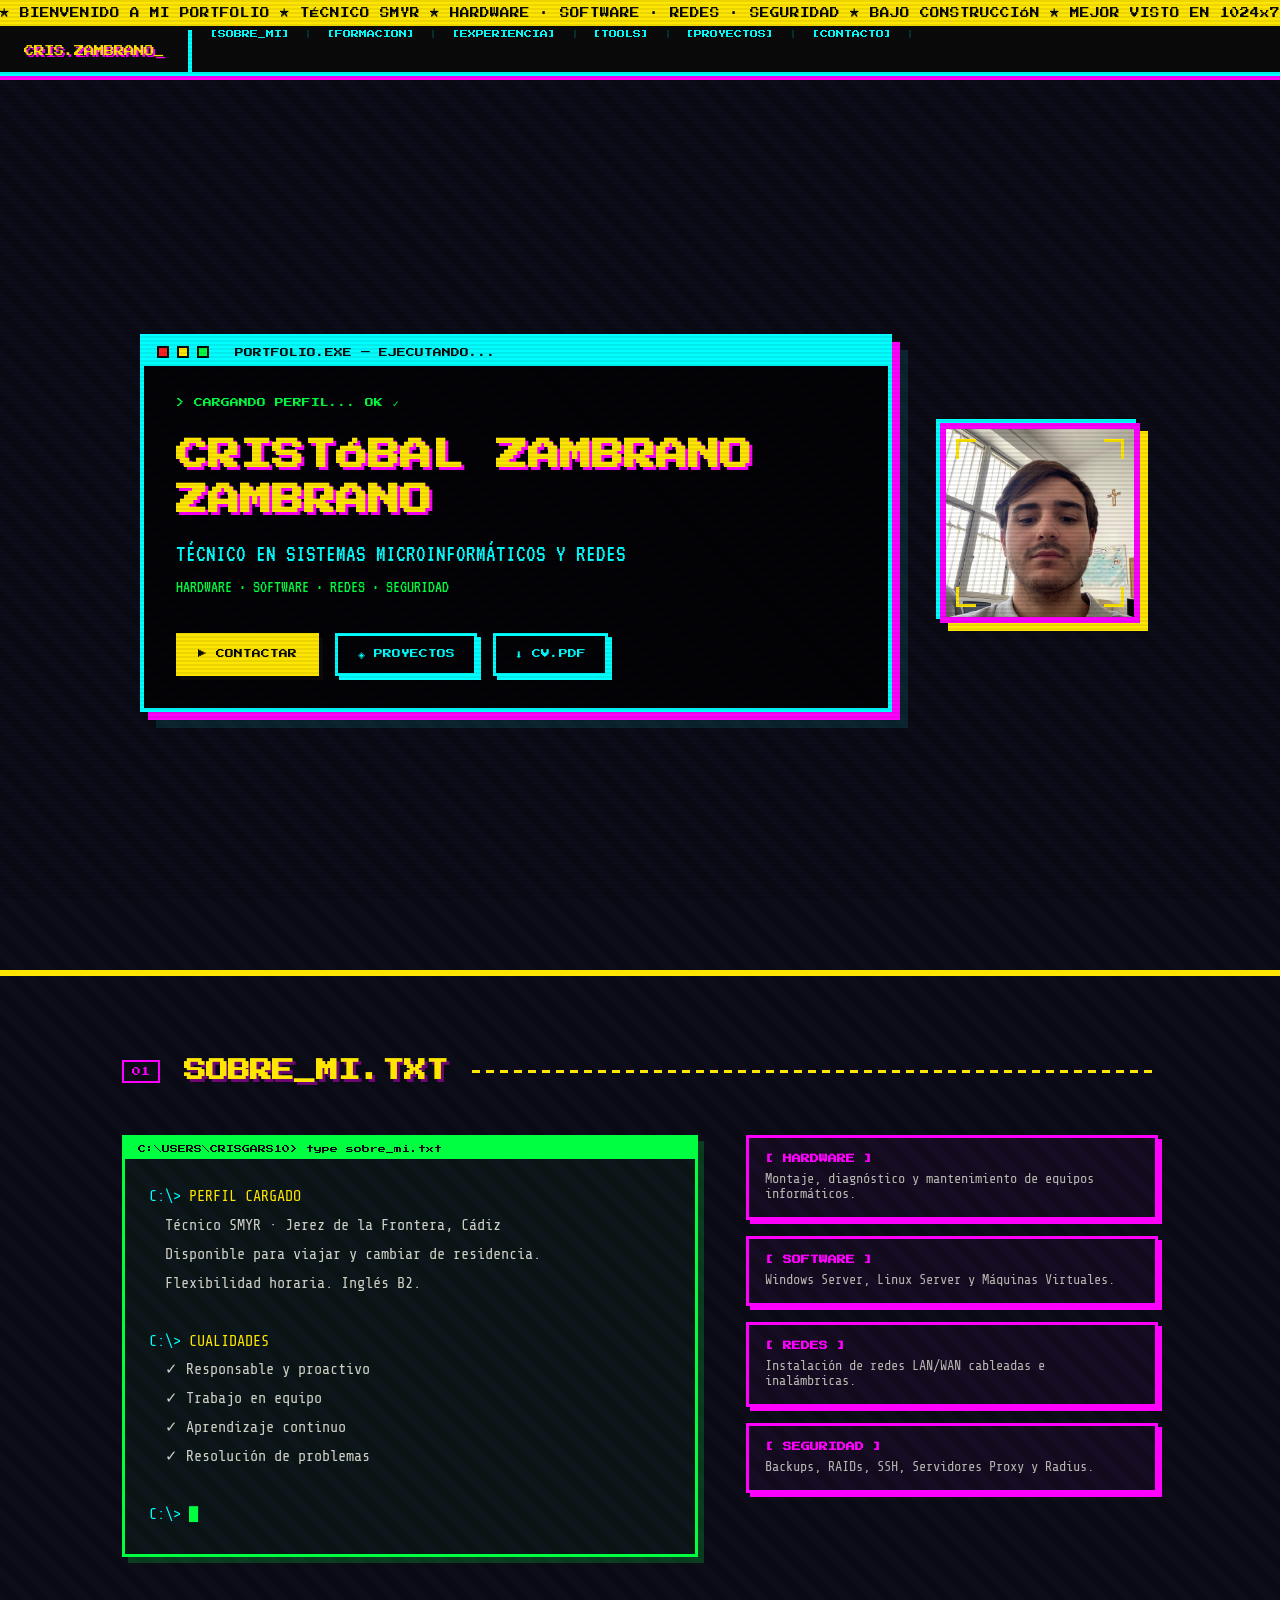
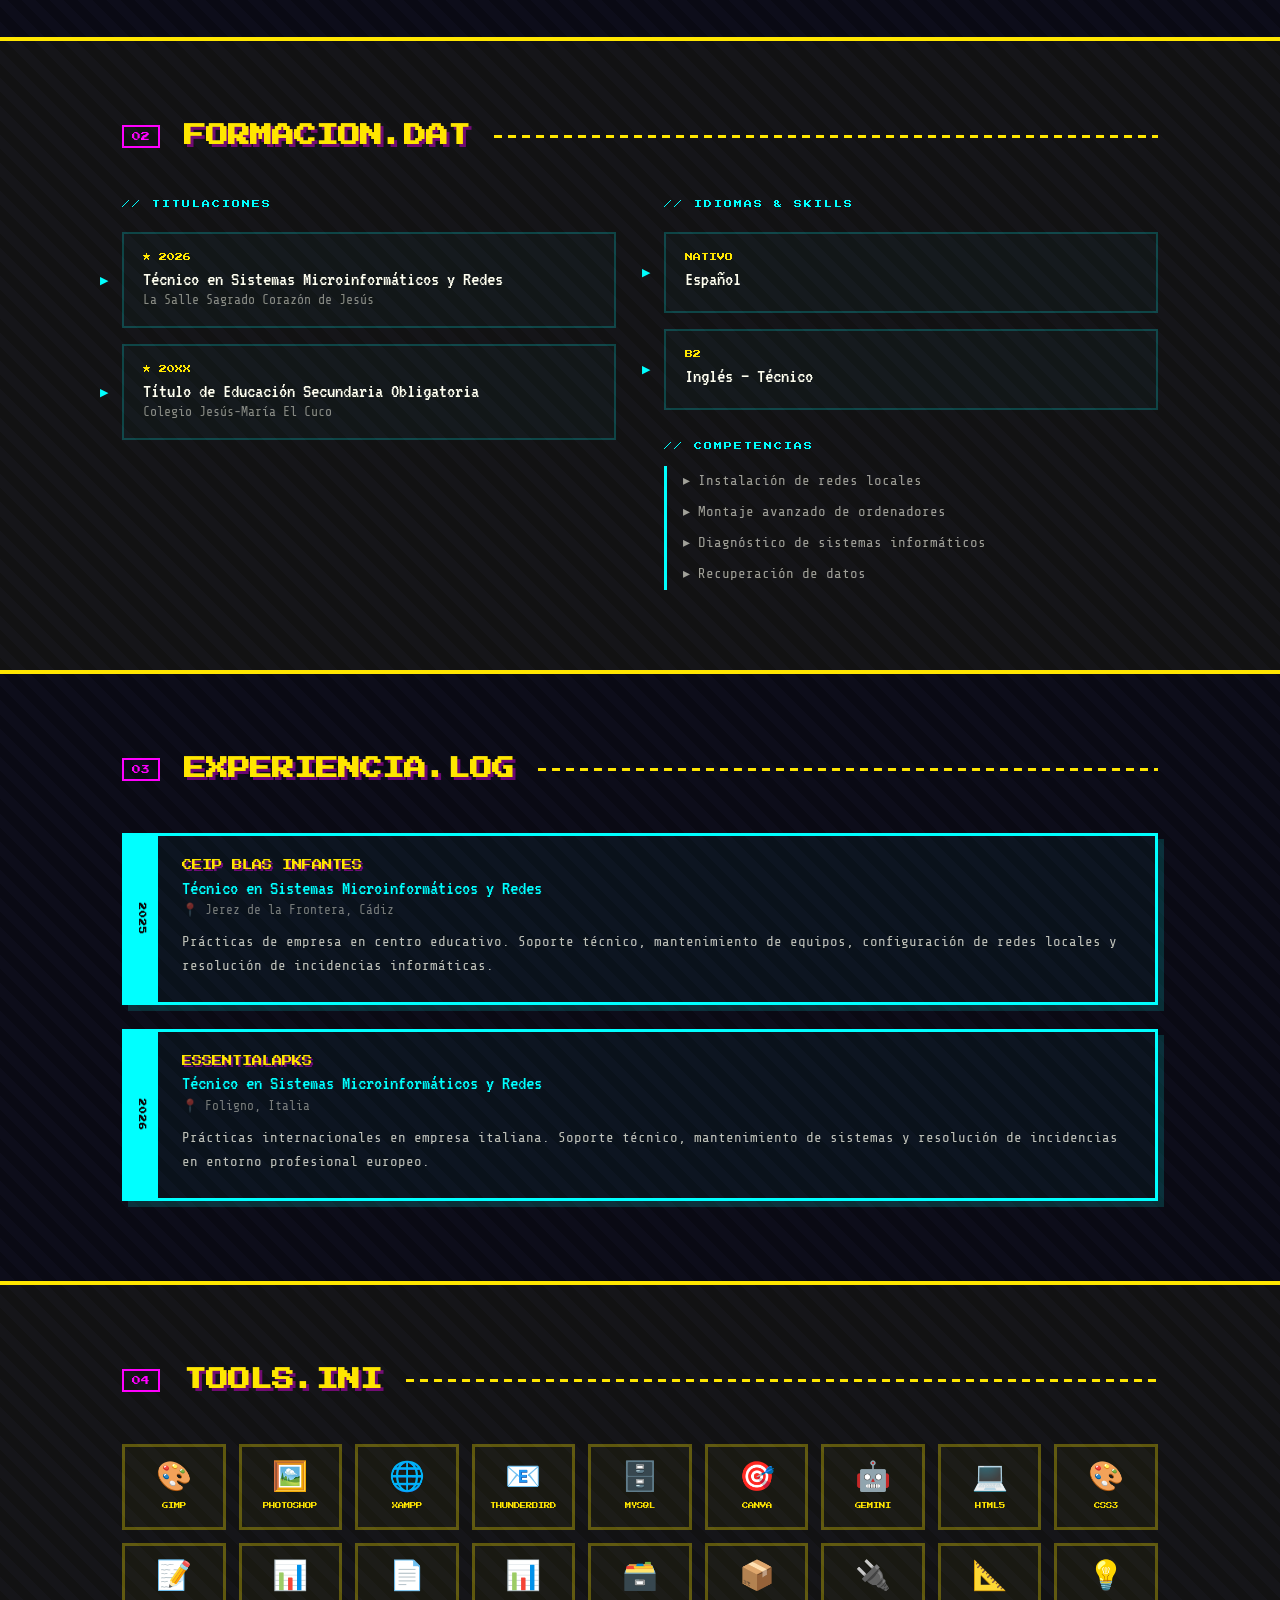
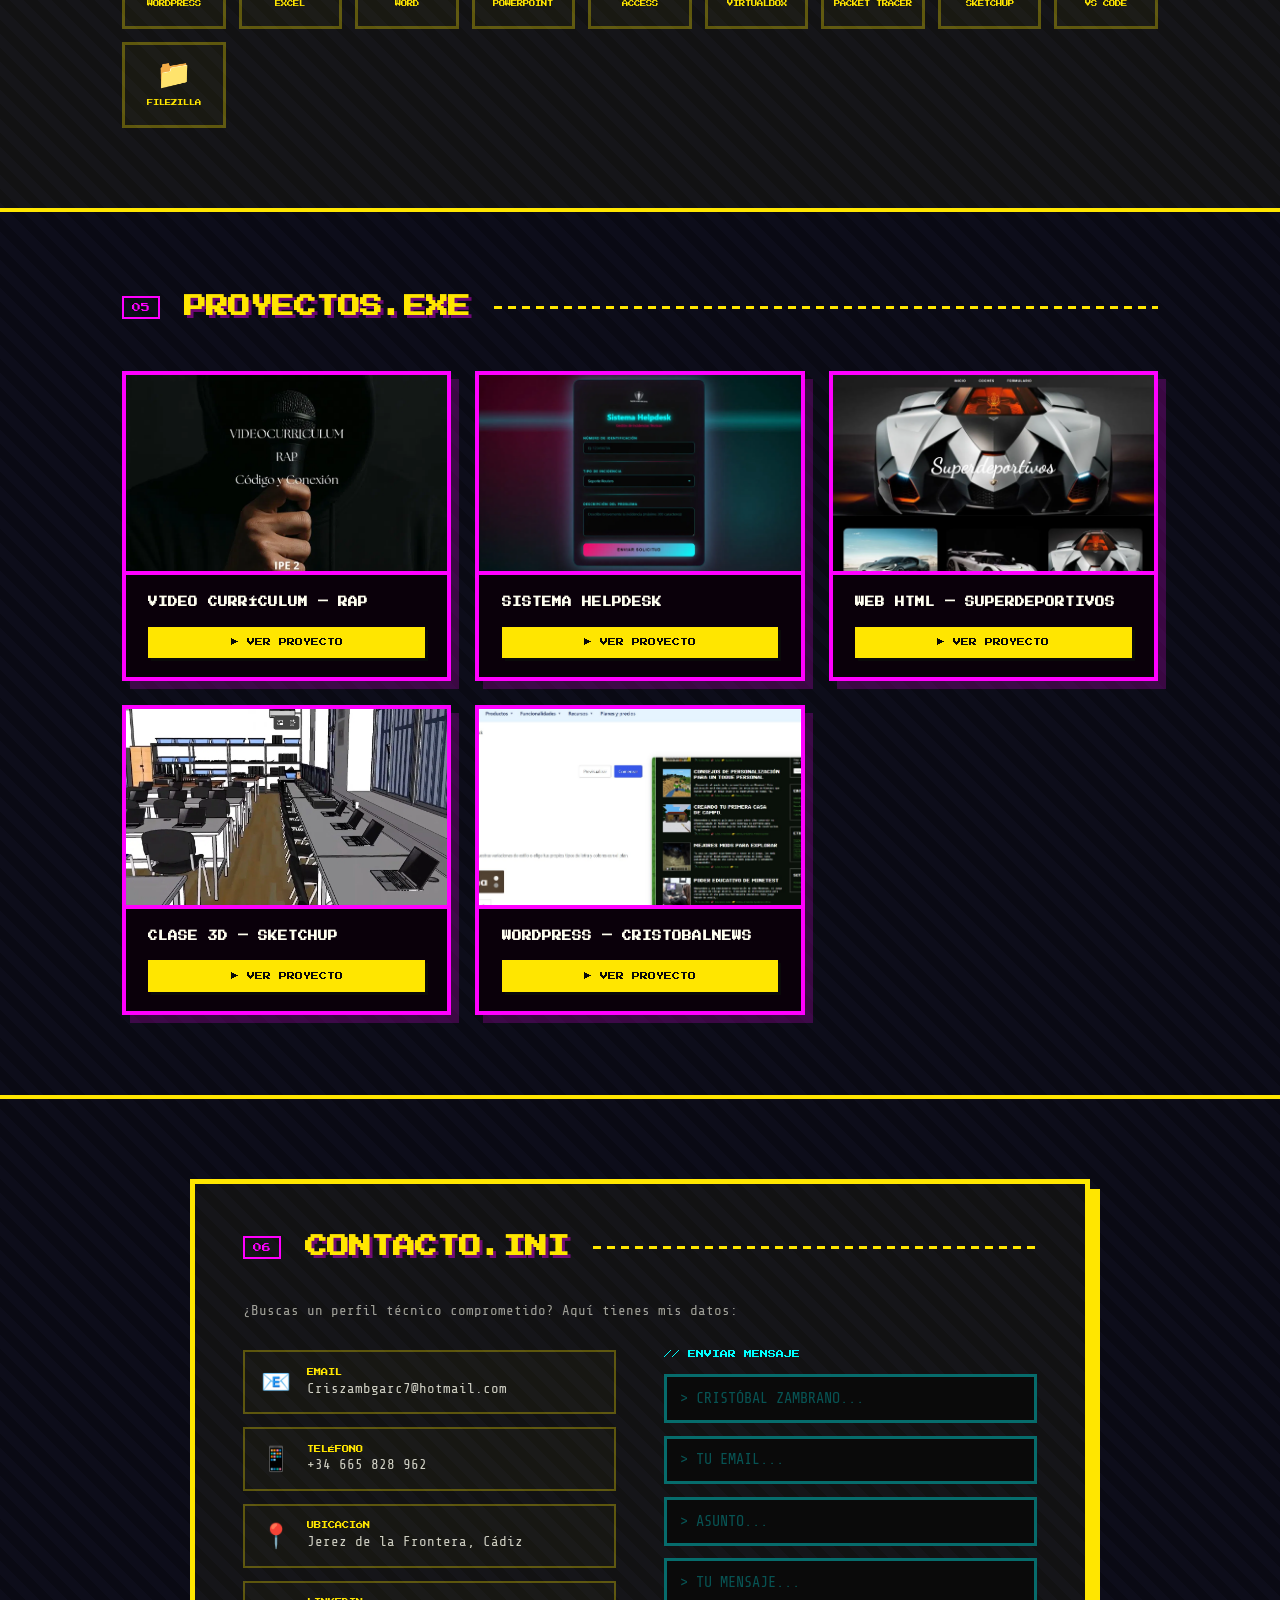
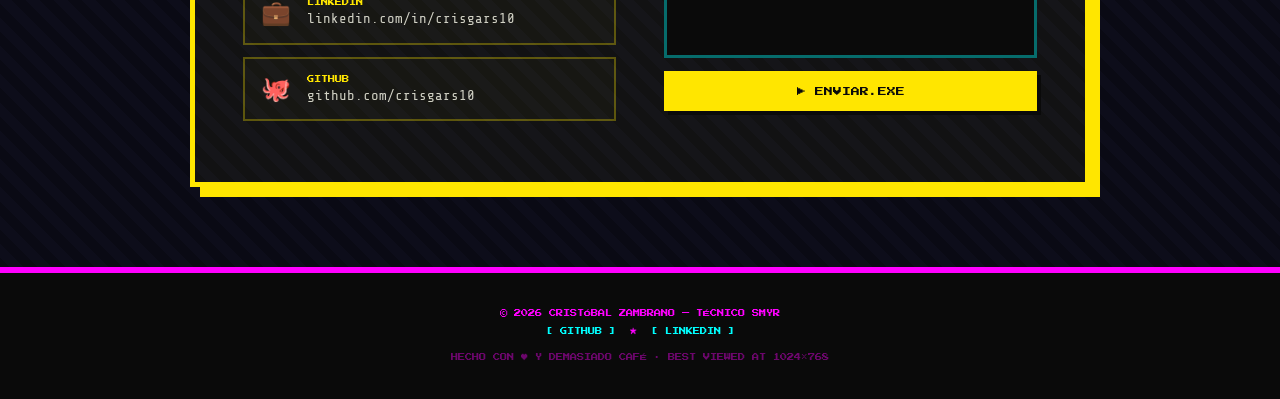
==== commit 94a313ed: "Add files via upload" ====
--- a/index.html
+++ b/index.html
@@ -49,9 +49,7 @@
       <div class="corner tl"></div><div class="corner tr"></div>
       <div class="corner bl"></div><div class="corner br"></div>
       <!-- Reemplaza con: <img src="img/tu-foto.jpg" style="width:100%;height:100%;object-fit:cover;"> -->
-      <div class="avatar-pixel">👤</div>
-      <div style="font-family:'Press Start 2P',monospace;font-size:0.4rem;color:var(--magenta);text-align:center;line-height:2;">TU FOTO<br>AQUÍ</div>
-      <div class="avatar-hint">img/foto.jpg</div>
+      <img src="img/foto.jpeg" style="width:100%;height:100%;object-fit:cover;">
     </div>
   </div>
 </div>
@@ -102,7 +100,7 @@
         <ul class="retro-list">
           <li><div class="retro-year">★ 2026</div><div class="retro-name">Técnico en Sistemas Microinformáticos y Redes</div><div class="retro-sub">La Salle Sagrado Corazón de Jesús</div></li>
           <li><div class="retro-year">★ 20XX</div><div class="retro-name">Título de Educación Secundaria Obligatoria</div><div class="retro-sub">Colegio Jesús-María El Cuco</div></li>
-          <li><div class="retro-year">★ 20XX</div><div class="retro-name">Prácticas CEIP Blas Infantes</div><div class="retro-sub">Jerez de la Frontera · 2026</div></li>
+          
         </ul>
       </div>
       <div>
@@ -149,15 +147,7 @@
         <div class="exp-desc">Prácticas internacionales en empresa italiana. Soporte técnico, mantenimiento de sistemas y resolución de incidencias en entorno profesional europeo.</div>
       </div>
     </div>
-    <div class="exp-card">
-      <div class="exp-date-col">2024 — 20XX</div>
-      <div class="exp-body">
-        <div class="exp-company">AÑADE TU EMPRESA</div>
-        <div class="exp-role">Técnico en Sistemas Microinformáticos y Redes</div>
-        <div class="exp-loc">📍 Jerez de la Frontera, Cádiz</div>
-        <div class="exp-desc">Describe aquí tus funciones y responsabilidades.</div>
-      </div>
-    </div>
+  
   </div>
 </section>
 
@@ -255,118 +245,22 @@
         </div>
       </div>
     </a>
+    <!-- PROYECTO 5: WORDPRESS -->
+    <a href="proyectos/wordpress.html" class="project-card-link">
+      <div class="project-card">
+        <div class="project-imgs">
+          <img src="[data-uri]" alt="WordPress CristobalNews">
+        </div>
+        <div class="project-card-body">
+          <h3 class="project-title">WORDPRESS — CRISTOBALNEWS</h3>
+          <span class="project-link-btn">▶ VER PROYECTO</span>
+        </div>
+      </div>
+    </a>
 
     <!-- AÑADE MÁS PROYECTOS COPIANDO UN BLOQUE DE ARRIBA -->
 
-  </div>
-        <div class="project-card-overlay">
-          <h3 class="project-title">VIDEO CURRÍCULUM — RAP</h3>
-          <span class="project-link-btn">▶ VER PROYECTO</span>
-        </div>
-      </div>
-    </a>
-
-    <!-- PROYECTO 2: HELPDESK -->
-    <a href="proyectos/helpdesk.html" class="project-card-link">
-      <div class="project-card">
-        <div class="project-imgs" style="grid-template-columns:1fr;">
-          <img src="img/helpdesk1.png" class="project-img" alt="Sistema Helpdesk">
-        </div>
-        <div class="project-card-overlay">
-          <h3 class="project-title">SISTEMA HELPDESK</h3>
-          <span class="project-link-btn">▶ VER PROYECTO</span>
-        </div>
-      </div>
-    </a>
-
-
-    <!-- PROYECTO 3: WEB HTML -->
-    <a href="proyectos/web-html.html" class="project-card-link">
-      <div class="project-card">
-        <div class="project-imgs">
-          <img src="img/superdeportivos.png" alt="Web HTML Superdeportivos">
-        </div>
-        <div class="project-card-body">
-          <h3 class="project-title">WEB HTML — SUPERDEPORTIVOS</h3>
-          <span class="project-link-btn">▶ VER PROYECTO</span>
-        </div>
-      </div>
-    </a>
-
-
-    <!-- PROYECTO 4: CLASE 3D -->
-    <a href="proyectos/clase3d.html" class="project-card-link">
-      <div class="project-card">
-        <div class="project-imgs">
-          <img src="img/clase3d.png" alt="Clase 3D SketchUp">
-        </div>
-        <div class="project-card-body">
-          <h3 class="project-title">CLASE 3D — SKETCHUP</h3>
-          <span class="project-link-btn">▶ VER PROYECTO</span>
-        </div>
-      </div>
-    </a>
-
-    <!-- AÑADE MÁS PROYECTOS COPIANDO UN BLOQUE DE ARRIBA -->
-
-  </div>
-      <div class="project-body">
-        <span class="project-tag">MULTIMEDIA</span>
-        <h3 class="project-title">VIDEO CURRÍCULUM — RAP</h3>
-        <p class="project-desc">Creación de un vídeo de presentación personal con total libertad creativa. Opté por el formato rap para mostrar mi personalidad y habilidades de una forma original y memorable.</p>
-        <div style="margin-top:0.8rem; font-family:'Press Start 2P',monospace; font-size:0.4rem; color:var(--cyan);">
-          TOOLS: CLIPCHAMP
-        </div>
-        <a href="proyectos/videocurriculum.html" class="project-link">▶ VER PROYECTO</a>
-      </div>
-    </div>
-
-    <!-- PROYECTO 2: HELPDESK -->
-    <div class="project-card">
-      <div class="project-imgs" style="grid-template-columns:1fr;">
-        <img src="img/helpdesk1.png" class="project-img" alt="Sistema Helpdesk">
-      </div>
-      <div class="project-body">
-        <span class="project-tag">BASE DE DATOS</span>
-        <h3 class="project-title">SISTEMA HELPDESK</h3>
-        <p class="project-desc">Formulario web en HTML conectado a una base de datos MySQL para reportar incidencias técnicas. Los registros se almacenan localmente en un documento Access.</p>
-        <div style="margin-top:0.8rem; font-family:'Press Start 2P',monospace; font-size:0.4rem; color:var(--cyan);">
-          TOOLS: HTML · CSS · PHP · MYSQL · ACCESS
-        </div>
-        <a href="proyectos/helpdesk.html" class="project-link">▶ VER PROYECTO</a>
-      </div>
-    </div>
-
-
-    <!-- PROYECTO 3: WEB HTML -->
-    <a href="proyectos/web-html.html" class="project-card-link">
-      <div class="project-card">
-        <div class="project-imgs">
-          <img src="img/superdeportivos.png" alt="Web HTML Superdeportivos">
-        </div>
-        <div class="project-card-body">
-          <h3 class="project-title">WEB HTML — SUPERDEPORTIVOS</h3>
-          <span class="project-link-btn">▶ VER PROYECTO</span>
-        </div>
-      </div>
-    </a>
-
-
-    <!-- PROYECTO 4: CLASE 3D -->
-    <a href="proyectos/clase3d.html" class="project-card-link">
-      <div class="project-card">
-        <div class="project-imgs">
-          <img src="img/clase3d.png" alt="Clase 3D SketchUp">
-        </div>
-        <div class="project-card-body">
-          <h3 class="project-title">CLASE 3D — SKETCHUP</h3>
-          <span class="project-link-btn">▶ VER PROYECTO</span>
-        </div>
-      </div>
-    </a>
-
-    <!-- AÑADE MÁS PROYECTOS COPIANDO UN BLOQUE DE ARRIBA -->
-
+  
   </div>
 </section>
 
